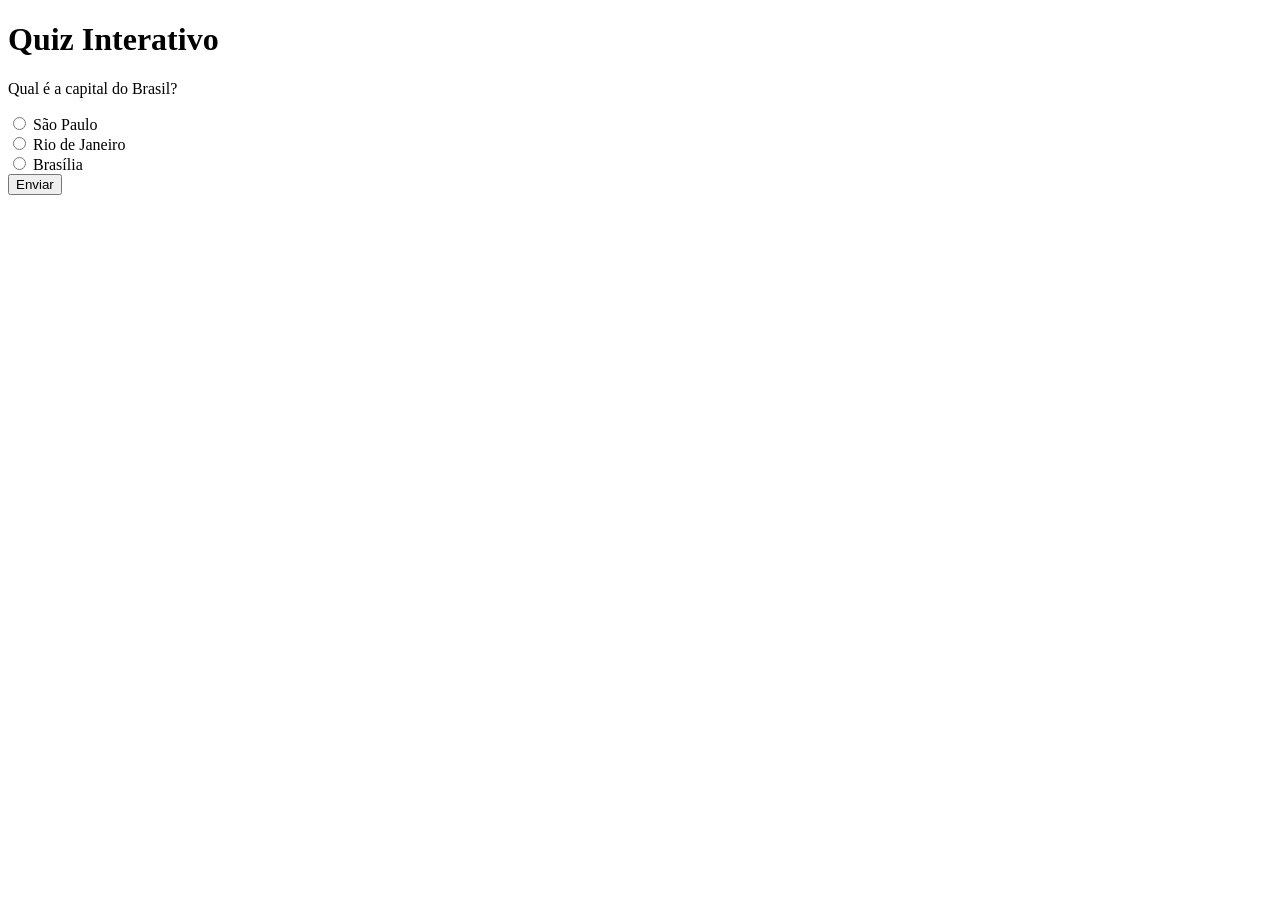
==== index.html @ 6f76840a "Create index.html" ====
<!DOCTYPE html>
<html lang="en">
<head>
    <meta charset="UTF-8">
    <meta name="viewport" content="width=device-width, initial-scale=1.0">
    <title>Quiz Interativo</title>
    <link rel="stylesheet" href="css/style.css">
</head>
<body>
    <div class="quiz-container">
        <h1>Quiz Interativo</h1>
        <div id="quiz">
            <div class="question">
                <p>Qual é a capital do Brasil?</p>
                <input type="radio" name="q1" value="1"> São Paulo<br>
                <input type="radio" name="q1" value="2"> Rio de Janeiro<br>
                <input type="radio" name="q1" value="3"> Brasília<br>
            </div>
            <button onclick="submitQuiz()">Enviar</button>
        </div>
        <p id="result"></p>
    </div>
    <script src="js/script.js"></script>
</body>
</html>
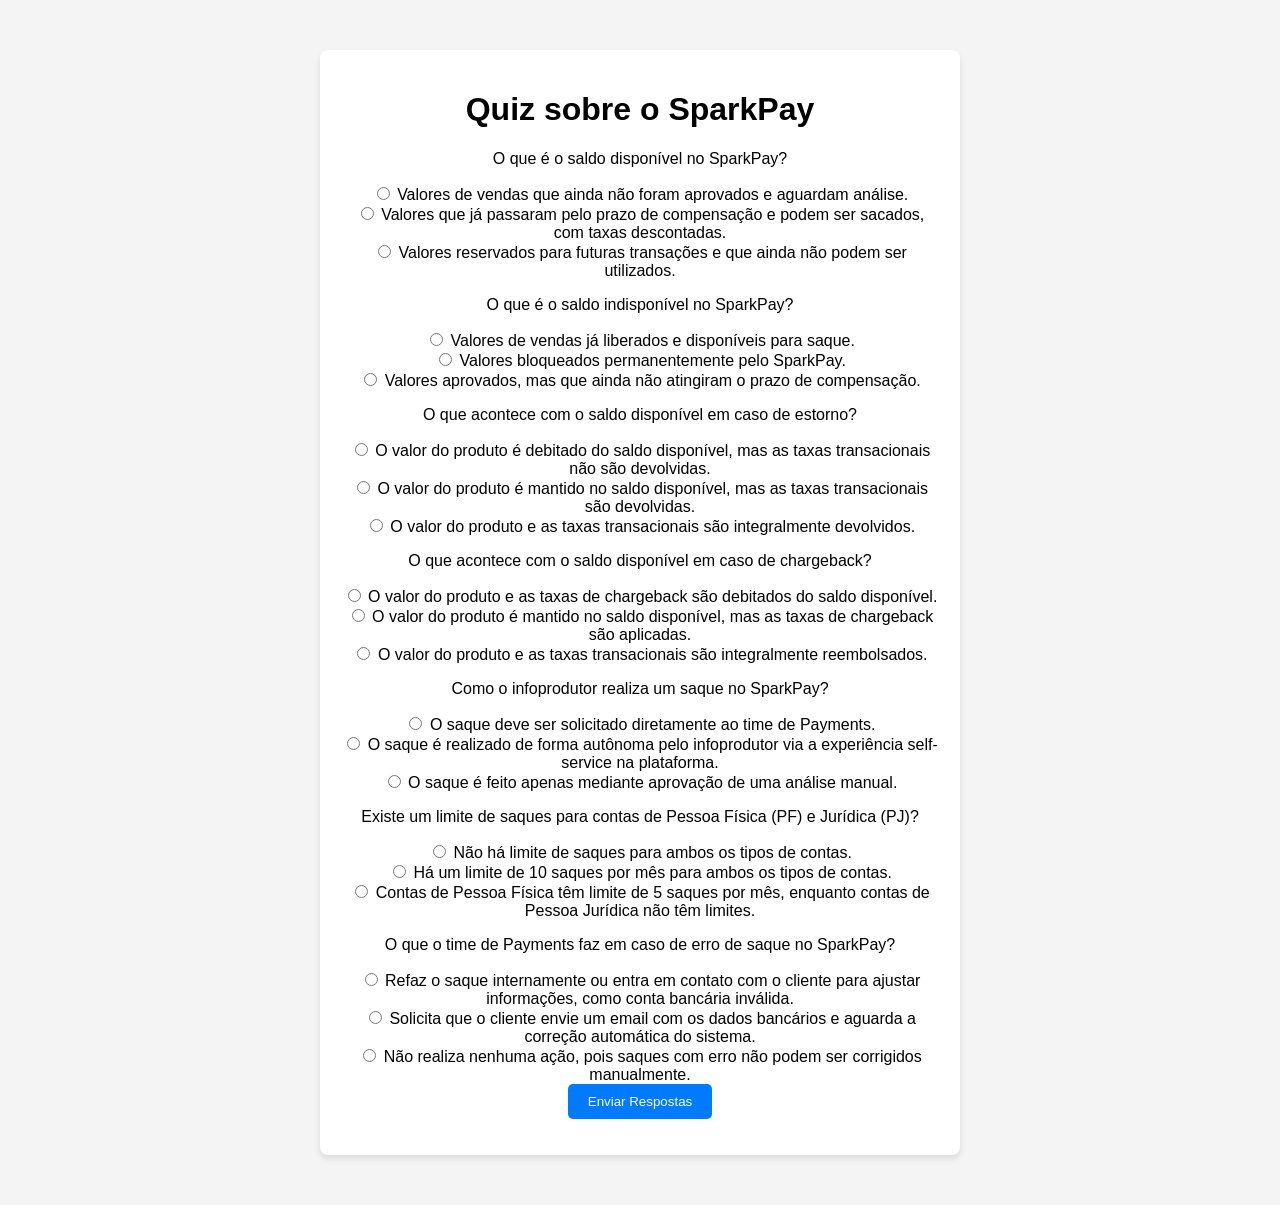
==== commit 6a375783: "Update index.html" ====
--- a/index.html
+++ b/index.html
@@ -3,21 +3,66 @@
 <head>
     <meta charset="UTF-8">
     <meta name="viewport" content="width=device-width, initial-scale=1.0">
-    <title>Quiz Interativo</title>
+    <title>Quiz SparkPay</title>
     <link rel="stylesheet" href="css/style.css">
 </head>
 <body>
     <div class="quiz-container">
-        <h1>Quiz Interativo</h1>
-        <div id="quiz">
+        <h1>Quiz sobre o SparkPay</h1>
+        <form id="quiz-form">
+            <!-- Perguntas sobre Saldo -->
             <div class="question">
-                <p>Qual é a capital do Brasil?</p>
-                <input type="radio" name="q1" value="1"> São Paulo<br>
-                <input type="radio" name="q1" value="2"> Rio de Janeiro<br>
-                <input type="radio" name="q1" value="3"> Brasília<br>
+                <p>O que é o saldo disponível no SparkPay?</p>
+                <input type="radio" name="q1" value="1"> Valores de vendas que ainda não foram aprovados e aguardam análise.<br>
+                <input type="radio" name="q1" value="2"> Valores que já passaram pelo prazo de compensação e podem ser sacados, com taxas descontadas.<br>
+                <input type="radio" name="q1" value="3"> Valores reservados para futuras transações e que ainda não podem ser utilizados.<br>
             </div>
-            <button onclick="submitQuiz()">Enviar</button>
-        </div>
+
+            <div class="question">
+                <p>O que é o saldo indisponível no SparkPay?</p>
+                <input type="radio" name="q2" value="1"> Valores de vendas já liberados e disponíveis para saque.<br>
+                <input type="radio" name="q2" value="2"> Valores bloqueados permanentemente pelo SparkPay.<br>
+                <input type="radio" name="q2" value="3"> Valores aprovados, mas que ainda não atingiram o prazo de compensação.<br>
+            </div>
+
+            <div class="question">
+                <p>O que acontece com o saldo disponível em caso de estorno?</p>
+                <input type="radio" name="q3" value="1"> O valor do produto é debitado do saldo disponível, mas as taxas transacionais não são devolvidas.<br>
+                <input type="radio" name="q3" value="2"> O valor do produto é mantido no saldo disponível, mas as taxas transacionais são devolvidas.<br>
+                <input type="radio" name="q3" value="3"> O valor do produto e as taxas transacionais são integralmente devolvidos.<br>
+            </div>
+
+            <div class="question">
+                <p>O que acontece com o saldo disponível em caso de chargeback?</p>
+                <input type="radio" name="q4" value="1"> O valor do produto e as taxas de chargeback são debitados do saldo disponível.<br>
+                <input type="radio" name="q4" value="2"> O valor do produto é mantido no saldo disponível, mas as taxas de chargeback são aplicadas.<br>
+                <input type="radio" name="q4" value="3"> O valor do produto e as taxas transacionais são integralmente reembolsados.<br>
+            </div>
+
+            <!-- Perguntas sobre Saques -->
+            <div class="question">
+                <p>Como o infoprodutor realiza um saque no SparkPay?</p>
+                <input type="radio" name="q5" value="1"> O saque deve ser solicitado diretamente ao time de Payments.<br>
+                <input type="radio" name="q5" value="2"> O saque é realizado de forma autônoma pelo infoprodutor via a experiência self-service na plataforma.<br>
+                <input type="radio" name="q5" value="3"> O saque é feito apenas mediante aprovação de uma análise manual.<br>
+            </div>
+
+            <div class="question">
+                <p>Existe um limite de saques para contas de Pessoa Física (PF) e Jurídica (PJ)?</p>
+                <input type="radio" name="q6" value="1"> Não há limite de saques para ambos os tipos de contas.<br>
+                <input type="radio" name="q6" value="2"> Há um limite de 10 saques por mês para ambos os tipos de contas.<br>
+                <input type="radio" name="q6" value="3"> Contas de Pessoa Física têm limite de 5 saques por mês, enquanto contas de Pessoa Jurídica não têm limites.<br>
+            </div>
+
+            <div class="question">
+                <p>O que o time de Payments faz em caso de erro de saque no SparkPay?</p>
+                <input type="radio" name="q7" value="1"> Refaz o saque internamente ou entra em contato com o cliente para ajustar informações, como conta bancária inválida.<br>
+                <input type="radio" name="q7" value="2"> Solicita que o cliente envie um email com os dados bancários e aguarda a correção automática do sistema.<br>
+                <input type="radio" name="q7" value="3"> Não realiza nenhuma ação, pois saques com erro não podem ser corrigidos manualmente.<br>
+            </div>
+
+            <button type="button" onclick="submitQuiz()">Enviar Respostas</button>
+        </form>
         <p id="result"></p>
     </div>
     <script src="js/script.js"></script>
--- a/css/style.css
+++ b/css/style.css
@@ -0,0 +1,26 @@
+body {
+    font-family: Arial, sans-serif;
+    background-color: #f4f4f4;
+    margin: 0;
+    padding: 0;
+}
+.quiz-container {
+    max-width: 600px;
+    margin: 50px auto;
+    padding: 20px;
+    background-color: #fff;
+    border-radius: 8px;
+    box-shadow: 0 4px 6px rgba(0, 0, 0, 0.1);
+    text-align: center;
+}
+button {
+    padding: 10px 20px;
+    background-color: #007BFF;
+    color: white;
+    border: none;
+    border-radius: 5px;
+    cursor: pointer;
+}
+button:hover {
+    background-color: #0056b3;
+}
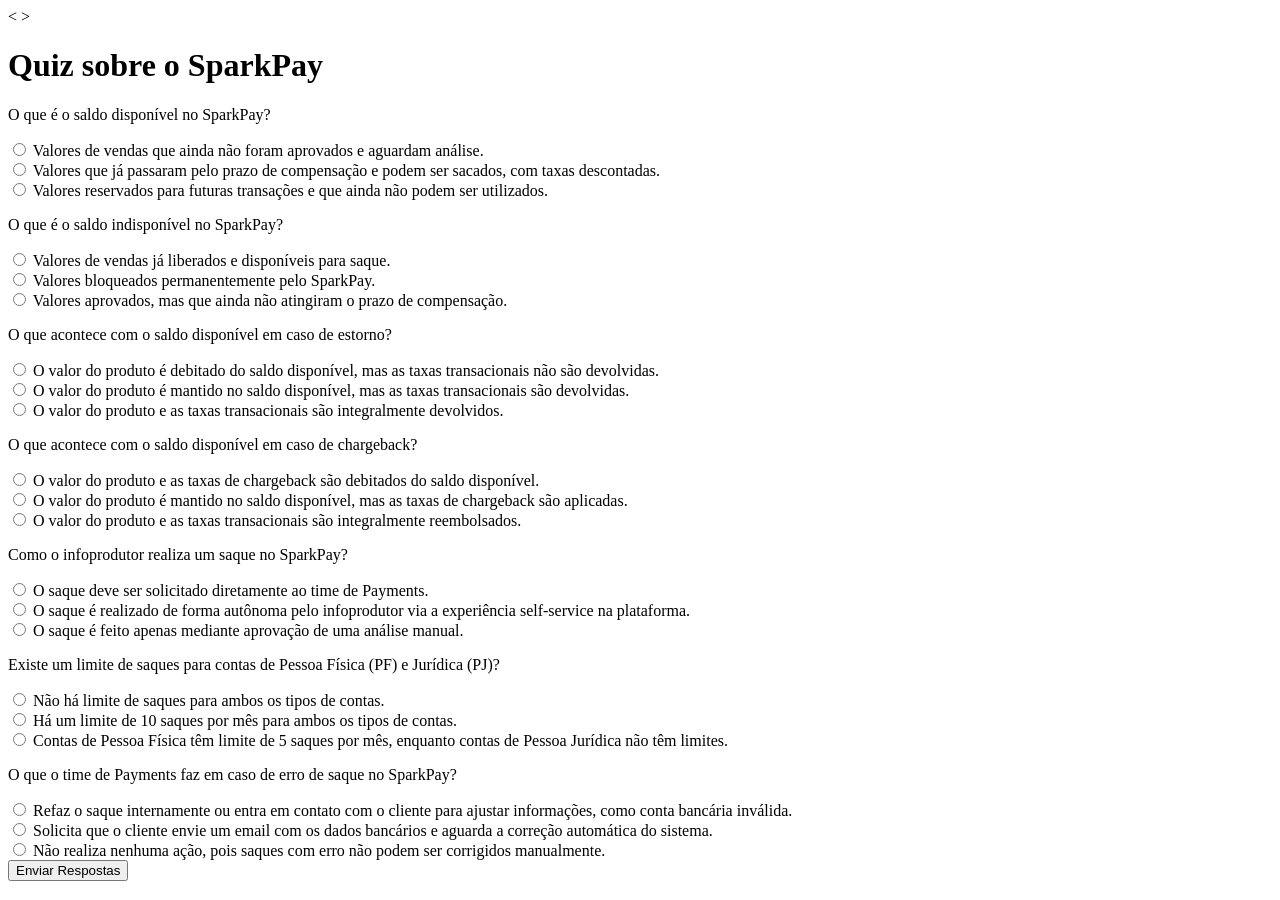
==== commit 43d07144: "Update index.html" ====
--- a/index.html
+++ b/index.html
@@ -1,6 +1,8 @@
 <!DOCTYPE html>
 <html lang="en">
-<head>
+<<link rel="preconnect" href="https://fonts.googleapis.com">
+<link rel="preconnect" href="https://fonts.gstatic.com" crossorigin>
+<link href="https://fonts.googleapis.com/css2?family=Playfair+Display:ital,wght@0,400..900;1,400..900&display=swap" rel="stylesheet">>
     <meta charset="UTF-8">
     <meta name="viewport" content="width=device-width, initial-scale=1.0">
     <title>Quiz SparkPay</title>
--- a/css/style.css
+++ b/css/style.css
@@ -1,8 +1,9 @@
 body {
-    font-family: Arial, sans-serif;
-    background-color: #f4f4f4;
-    margin: 0;
-    padding: 0;
+.playfair-display-<uniquifier> {
+  font-family: "Playfair Display", serif;
+  font-optical-sizing: auto;
+  font-weight: <weight>;
+  font-style: normal;
 }
 .quiz-container {
     max-width: 600px;
